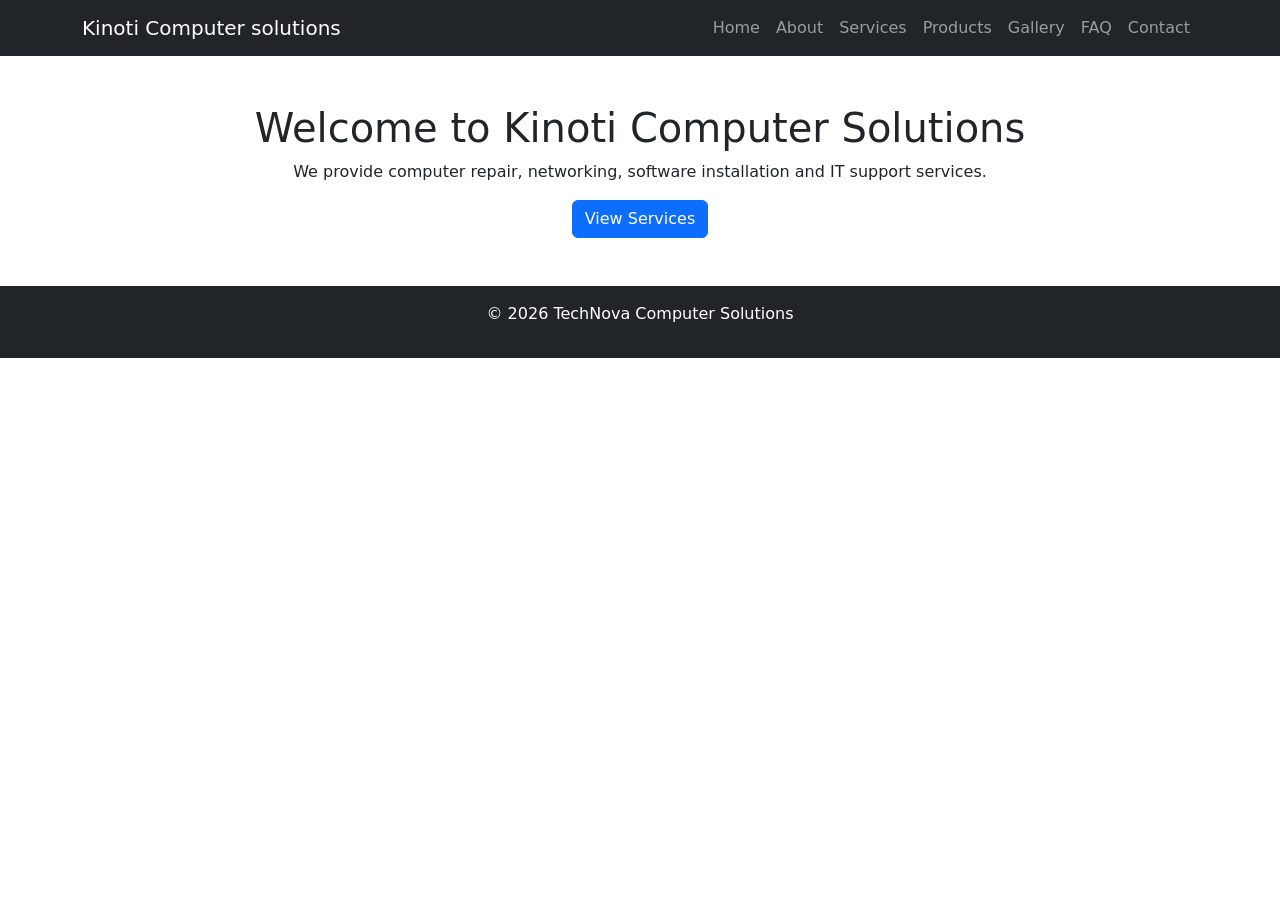
==== index.html @ 226758d4 "hero selection update" ====
<!doctype html>
<html>
  <head>
    <title>Kinoti Computer Solutions</title>
    <link
      href="https://cdn.jsdelivr.net/npm/bootstrap@5.3.3/dist/css/bootstrap.min.css"
      rel="stylesheet"
    />

    <link rel="stylesheet" href="css/style.css" />
  </head>
  <body>
    <script src="https://cdn.jsdelivr.net/npm/bootstrap@5.3.3/dist/js/bootstrap.bundle.min.js"></script>
    <nav class="navbar navbar-expand-lg navbar-dark bg-dark">
      <div class="container">
        <a class="navbar-brand" href="index.html">
          Kinoti Computer solutions
        </a>

        <button
          class="navbar-toggler"
          type="button"
          data-bs-toggle="collapse"
          data-bs-target="#navbarNav"
        >
          <span class="navbar-toggler-icon"></span>
        </button>

        <div class="collapse navbar-collapse" id="navbarNav">
          <ul class="navbar-nav ms-auto">
            <li class="nav-item">
              <a class="nav-link" href="index.html"> Home </a>
            </li>

            <li class="nav-item">
              <a class="nav-link" href="about.html"> About </a>
            </li>

            <li class="nav-item">
              <a class="nav-link" href="services.html"> Services </a>
            </li>

            <li class="nav-item">
              <a class="nav-link" href="products.html"> Products </a>
            </li>

            <li class="nav-item">
              <a class="nav-link" href="gallery.html"> Gallery </a>
            </li>

            <li class="nav-item">
              <a class="nav-link" href="faq.html"> FAQ </a>
            </li>

            <li class="nav-item">
              <a class="nav-link" href="contact.html"> Contact </a>
            </li>
          </ul>
        </div>
      </div>
    </nav>
    <section class="container text-center my-5">
      <h1>Welcome to Kinoti Computer Solutions</h1>

      <p>
        We provide computer repair, networking, software installation and IT
        support services.
      </p>

      <a href="services.html" class="btn btn-primary"> View Services </a>
    </section>
    <footer class="bg-dark text-white text-center p-3 mt-5">
      <p>&copy 2026 TechNova Computer Solutions</p>
    </footer>
  </body>
</html>
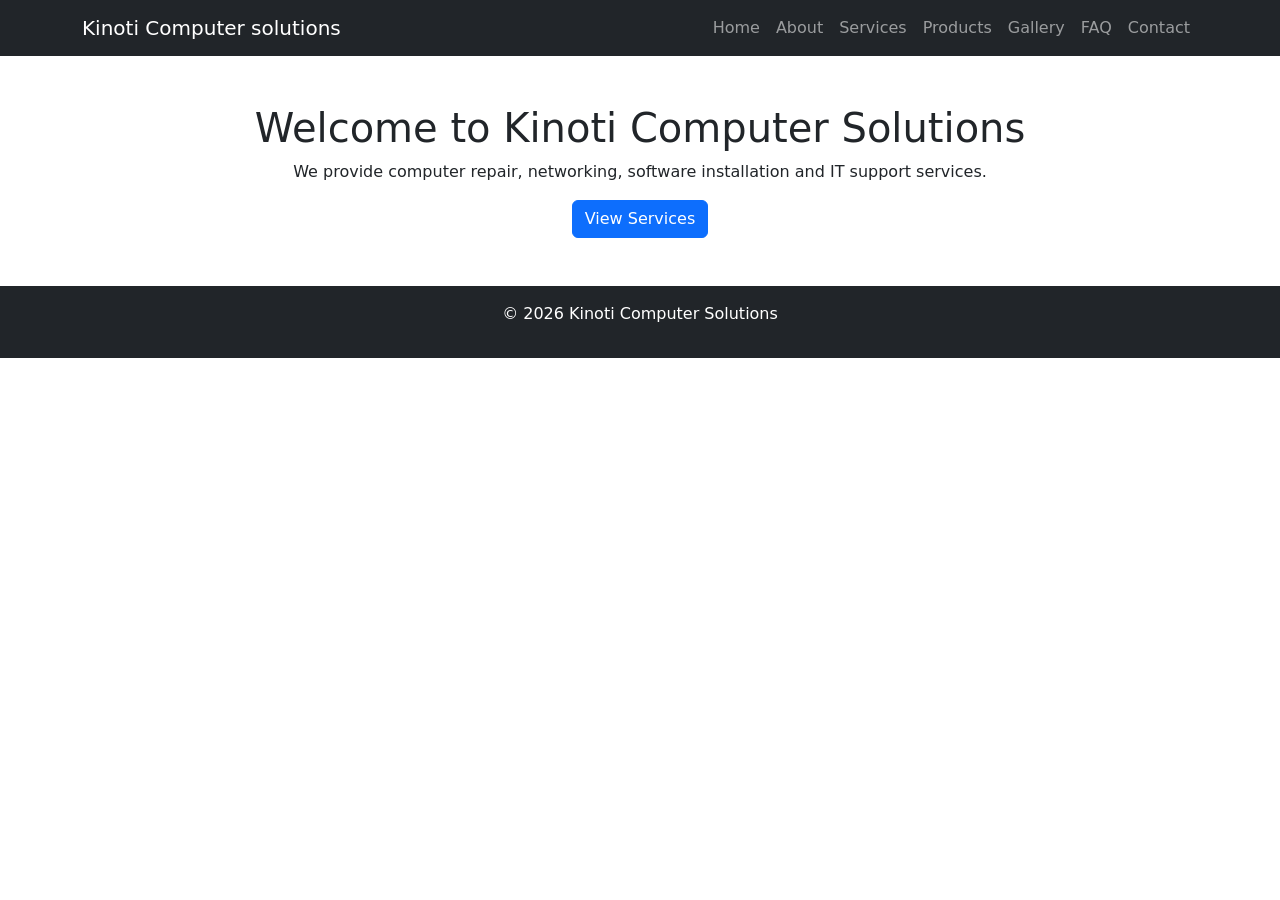
==== commit 596788ba: "added footers to all pages and populated the services page" ====
--- a/index.html
+++ b/index.html
@@ -70,7 +70,7 @@
       <a href="services.html" class="btn btn-primary"> View Services </a>
     </section>
     <footer class="bg-dark text-white text-center p-3 mt-5">
-      <p>&copy 2026 TechNova Computer Solutions</p>
+      <p>&copy 2026 Kinoti Computer Solutions</p>
     </footer>
   </body>
 </html>
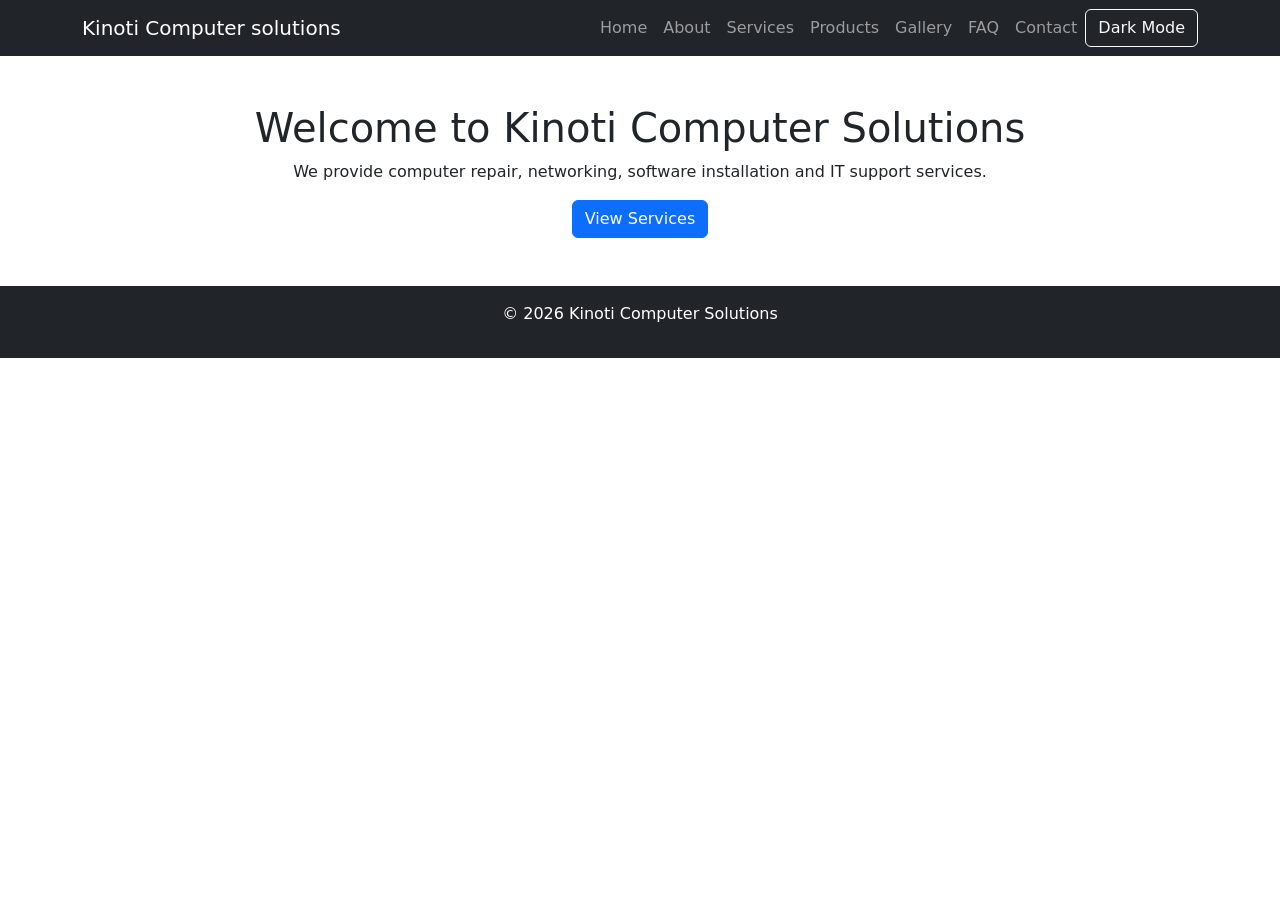
==== commit ce596c5e: "initial implementation of dark mode" ====
--- a/index.html
+++ b/index.html
@@ -57,6 +57,9 @@
             </li>
           </ul>
         </div>
+        <button class="btn btn-outline-light" onclick="toggleDarkMode()">
+          Dark Mode
+        </button>
       </div>
     </nav>
     <section class="container text-center my-5">
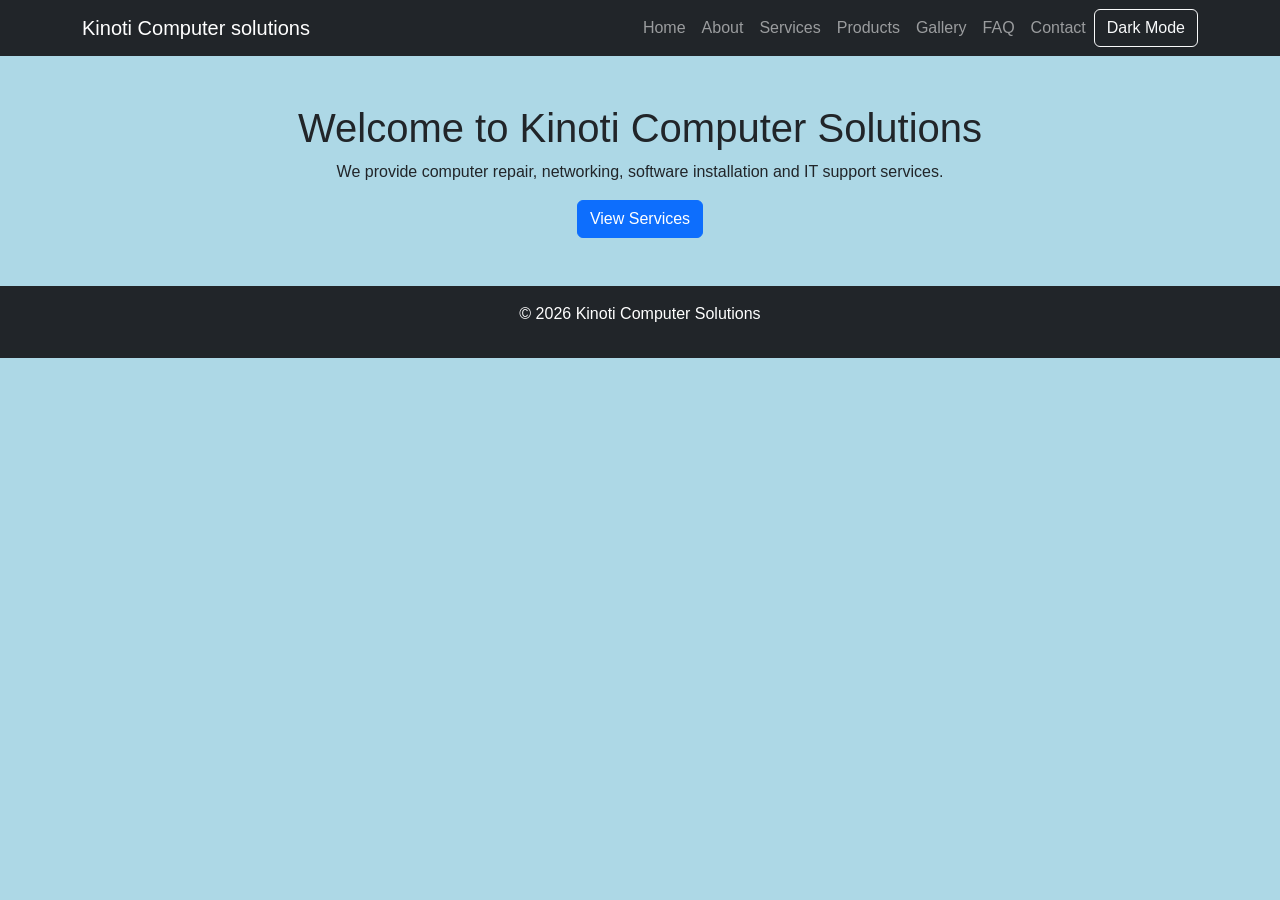
==== commit ba5c7cfb: "dark mode now works" ====
--- a/index.html
+++ b/index.html
@@ -7,10 +7,9 @@
       rel="stylesheet"
     />
 
-    <link rel="stylesheet" href="css/style.css" />
+    <link rel="stylesheet" href="style.css" />
   </head>
   <body>
-    <script src="https://cdn.jsdelivr.net/npm/bootstrap@5.3.3/dist/js/bootstrap.bundle.min.js"></script>
     <nav class="navbar navbar-expand-lg navbar-dark bg-dark">
       <div class="container">
         <a class="navbar-brand" href="index.html">
@@ -56,10 +55,11 @@
               <a class="nav-link" href="contact.html"> Contact </a>
             </li>
           </ul>
+
+          <button class="btn btn-outline-light" onclick="toggleDarkMode()">
+            Dark Mode
+          </button>
         </div>
-        <button class="btn btn-outline-light" onclick="toggleDarkMode()">
-          Dark Mode
-        </button>
       </div>
     </nav>
     <section class="container text-center my-5">
@@ -75,5 +75,8 @@
     <footer class="bg-dark text-white text-center p-3 mt-5">
       <p>&copy 2026 Kinoti Computer Solutions</p>
     </footer>
+
+    <script src="https://cdn.jsdelivr.net/npm/bootstrap@5.3.3/dist/js/bootstrap.bundle.min.js"></script>
+    <script src="script.js"></script>
   </body>
 </html>
--- a/style.css
+++ b/style.css
@@ -0,0 +1,50 @@
+body {
+  background-color: lightblue;
+}
+body {
+  font-family: Arial, sans-serif;
+}
+
+.card {
+  transition: 0.3s;
+}
+
+.card:hover {
+  transform: scale(1.05);
+}
+.card-img-top {
+  height: 200px;
+  object-fit: cover;
+}
+.gallery img,
+.img-fluid {
+  height: 250px;
+  width: 100%;
+  object-fit: cover;
+  transition: 0.3s;
+}
+
+.img-fluid:hover {
+  transform: scale(1.05);
+}
+
+/*Dark mode implementation css*/
+.dark-mode {
+  background-color: #121212;
+  color: white;
+}
+
+.dark-mode .card {
+  background-color: #1e1e1e;
+  color: white;
+}
+
+.dark-mode .accordion-item {
+  background-color: #1e1e1e;
+  color: white;
+}
+
+.dark-mode .form-control {
+  background-color: #2c2c2c;
+  color: white;
+}
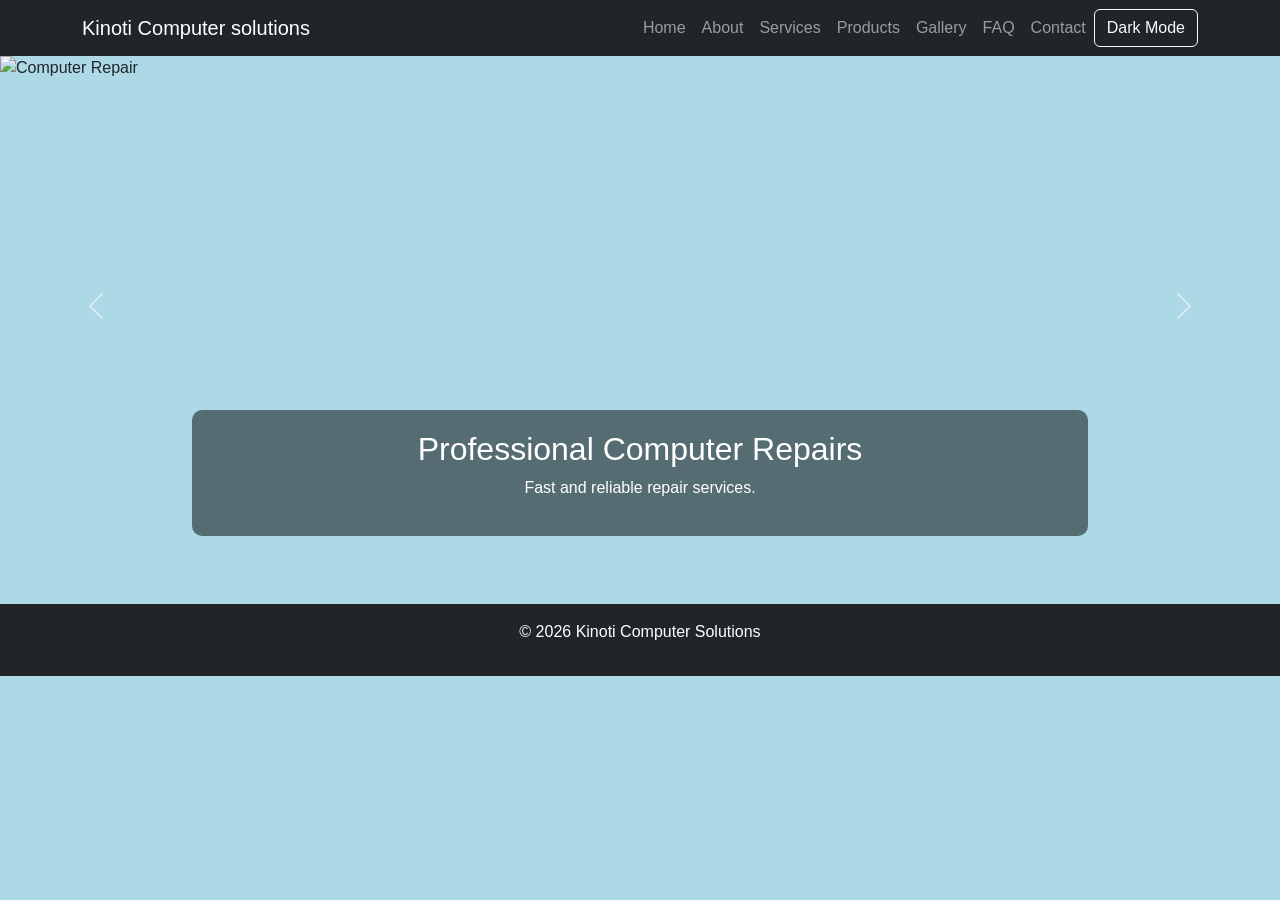
==== commit 4cc15aab: "bootstrap carousel initial implementation" ====
--- a/index.html
+++ b/index.html
@@ -62,16 +62,64 @@
         </div>
       </div>
     </nav>
-    <section class="container text-center my-5">
-      <h1>Welcome to Kinoti Computer Solutions</h1>
 
-      <p>
-        We provide computer repair, networking, software installation and IT
-        support services.
-      </p>
+    <!--bootstrap carousel-->
+    <div id="homeCarousel" class="carousel slide" data-bs-ride="carousel">
+      <div class="carousel-inner">
+        <div class="carousel-item active">
+          <img
+            src="images/slide1.jpg"
+            class="d-block w-100"
+            alt="Computer Repair"
+          />
 
-      <a href="services.html" class="btn btn-primary"> View Services </a>
-    </section>
+          <div class="carousel-caption d-none d-md-block">
+            <h2>Professional Computer Repairs</h2>
+
+            <p>Fast and reliable repair services.</p>
+          </div>
+        </div>
+
+        <div class="carousel-item">
+          <img src="images/slide2.jpg" class="d-block w-100" alt="Networking" />
+
+          <div class="carousel-caption d-none d-md-block">
+            <h2>Networking Solutions</h2>
+
+            <p>Connecting homes and businesses.</p>
+          </div>
+        </div>
+
+        <div class="carousel-item">
+          <img src="images/slide3.jpg" class="d-block w-100" alt="IT Support" />
+
+          <div class="carousel-caption d-none d-md-block">
+            <h2>Reliable IT Support</h2>
+
+            <p>Your technology partner.</p>
+          </div>
+        </div>
+      </div>
+
+      <button
+        class="carousel-control-prev"
+        type="button"
+        data-bs-target="#homeCarousel"
+        data-bs-slide="prev"
+      >
+        <span class="carousel-control-prev-icon"></span>
+      </button>
+
+      <button
+        class="carousel-control-next"
+        type="button"
+        data-bs-target="#homeCarousel"
+        data-bs-slide="next"
+      >
+        <span class="carousel-control-next-icon"></span>
+      </button>
+    </div>
+
     <footer class="bg-dark text-white text-center p-3 mt-5">
       <p>&copy 2026 Kinoti Computer Solutions</p>
     </footer>
--- a/style.css
+++ b/style.css
@@ -48,3 +48,15 @@
   background-color: #2c2c2c;
   color: white;
 }
+
+/*bootstrap carousel*/
+.carousel-item img {
+  height: 500px;
+  object-fit: cover;
+}
+
+.carousel-caption {
+  background: rgba(0, 0, 0, 0.5);
+  border-radius: 10px;
+  padding: 20px;
+}
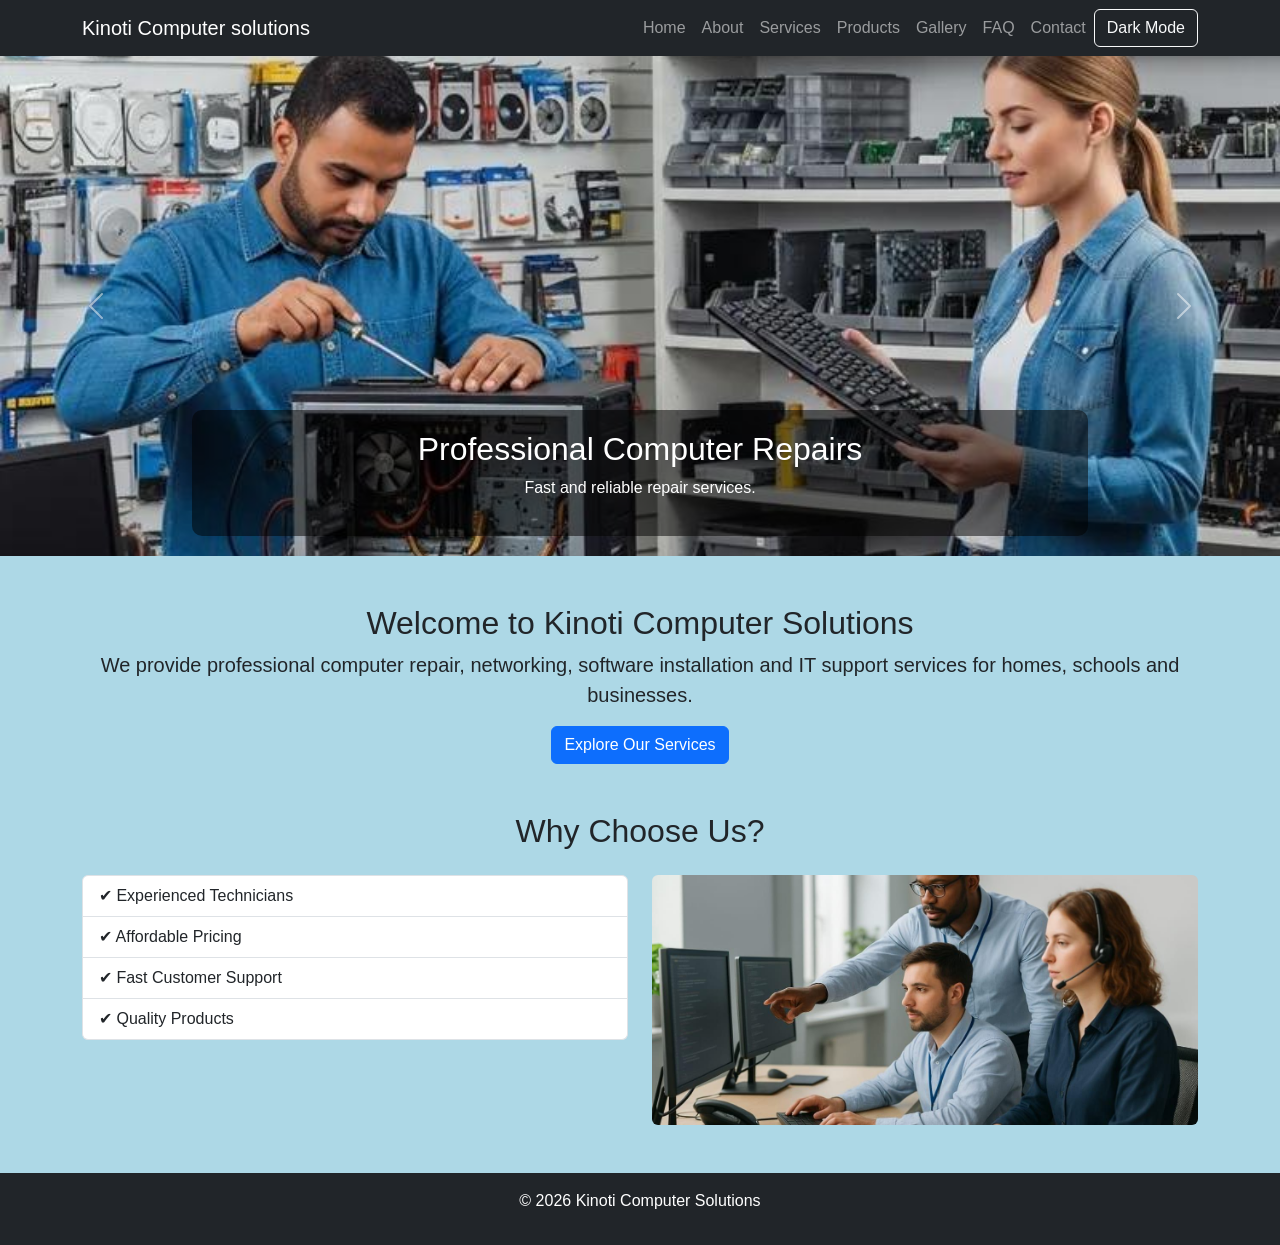
==== commit 2fa93133: "added another section in index.html" ====
--- a/index.html
+++ b/index.html
@@ -120,6 +120,41 @@
       </button>
     </div>
 
+    <!--welcome messag-->
+    <section class="container text-center my-5">
+      <h2>Welcome to Kinoti Computer Solutions</h2>
+
+      <p class="lead">
+        We provide professional computer repair, networking, software
+        installation and IT support services for homes, schools and businesses.
+      </p>
+
+      <a href="services.html" class="btn btn-primary"> Explore Our Services </a>
+    </section>
+
+    <!--preference-->
+    <section class="container my-5">
+      <h2 class="text-center mb-4">Why Choose Us?</h2>
+
+      <div class="row">
+        <div class="col-md-6">
+          <ul class="list-group">
+            <li class="list-group-item">✔ Experienced Technicians</li>
+
+            <li class="list-group-item">✔ Affordable Pricing</li>
+
+            <li class="list-group-item">✔ Fast Customer Support</li>
+
+            <li class="list-group-item">✔ Quality Products</li>
+          </ul>
+        </div>
+
+        <div class="col-md-6">
+          <img src="images/team.jpg" class="img-fluid rounded" alt="Our Team" />
+        </div>
+      </div>
+    </section>
+
     <footer class="bg-dark text-white text-center p-3 mt-5">
       <p>&copy 2026 Kinoti Computer Solutions</p>
     </footer>
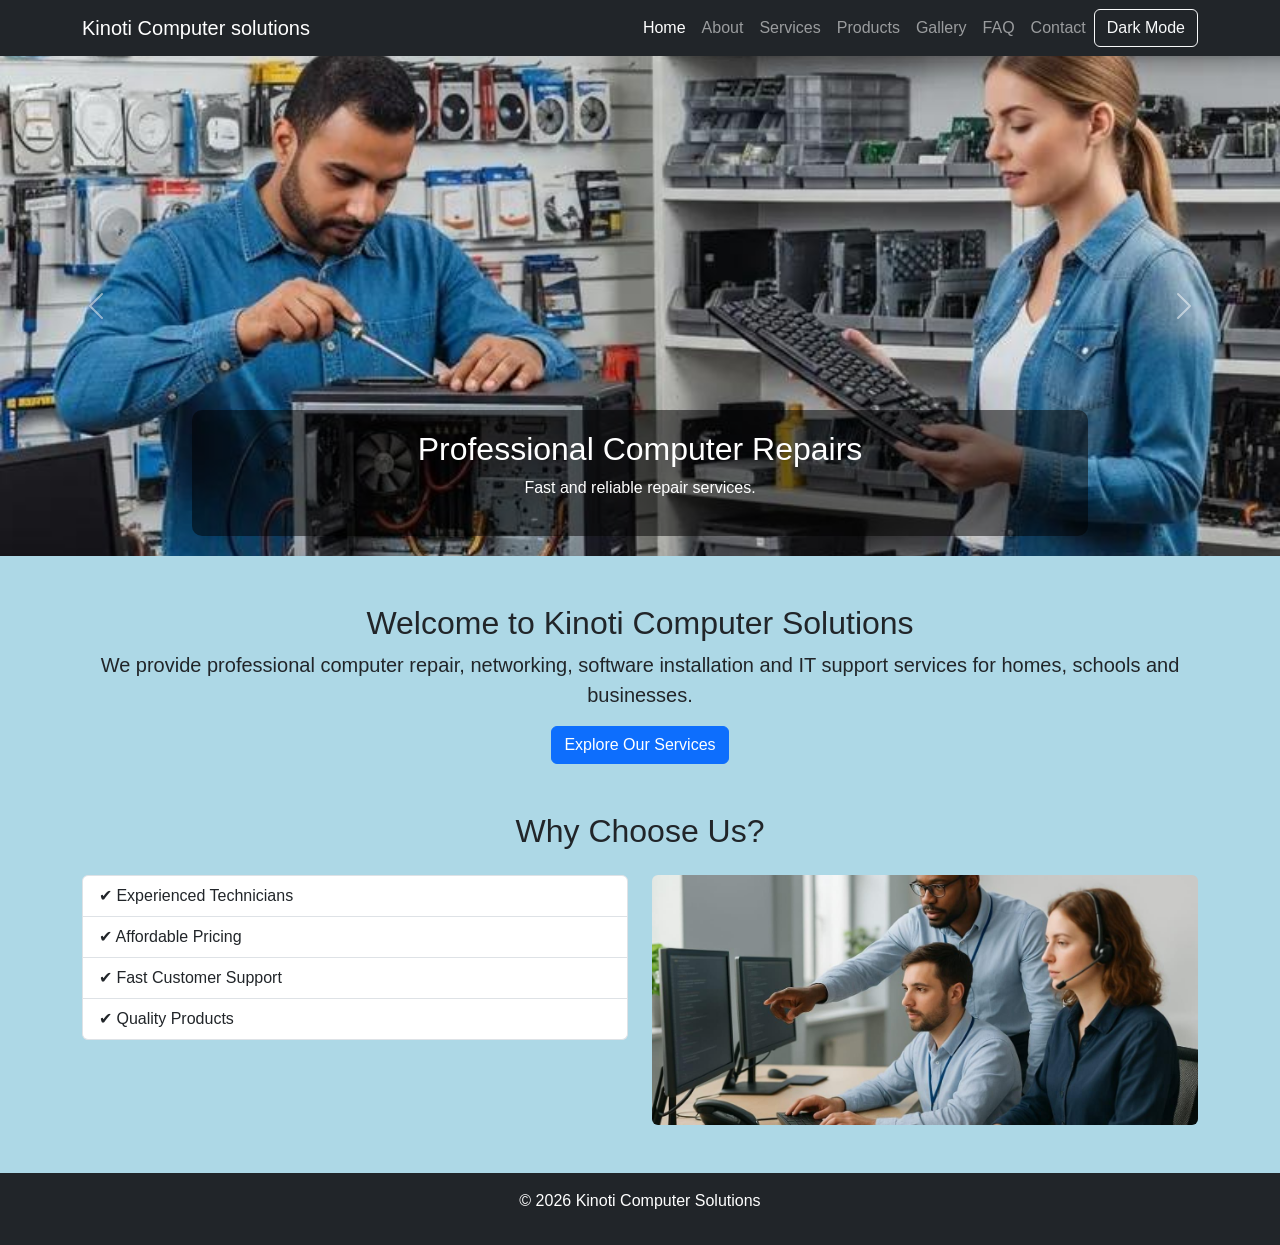
==== commit aa2a30ec: "added a active highlight on the links" ====
--- a/index.html
+++ b/index.html
@@ -28,7 +28,7 @@
         <div class="collapse navbar-collapse" id="navbarNav">
           <ul class="navbar-nav ms-auto">
             <li class="nav-item">
-              <a class="nav-link" href="index.html"> Home </a>
+              <a class="nav-link active" href="index.html">Home</a>
             </li>
 
             <li class="nav-item">
